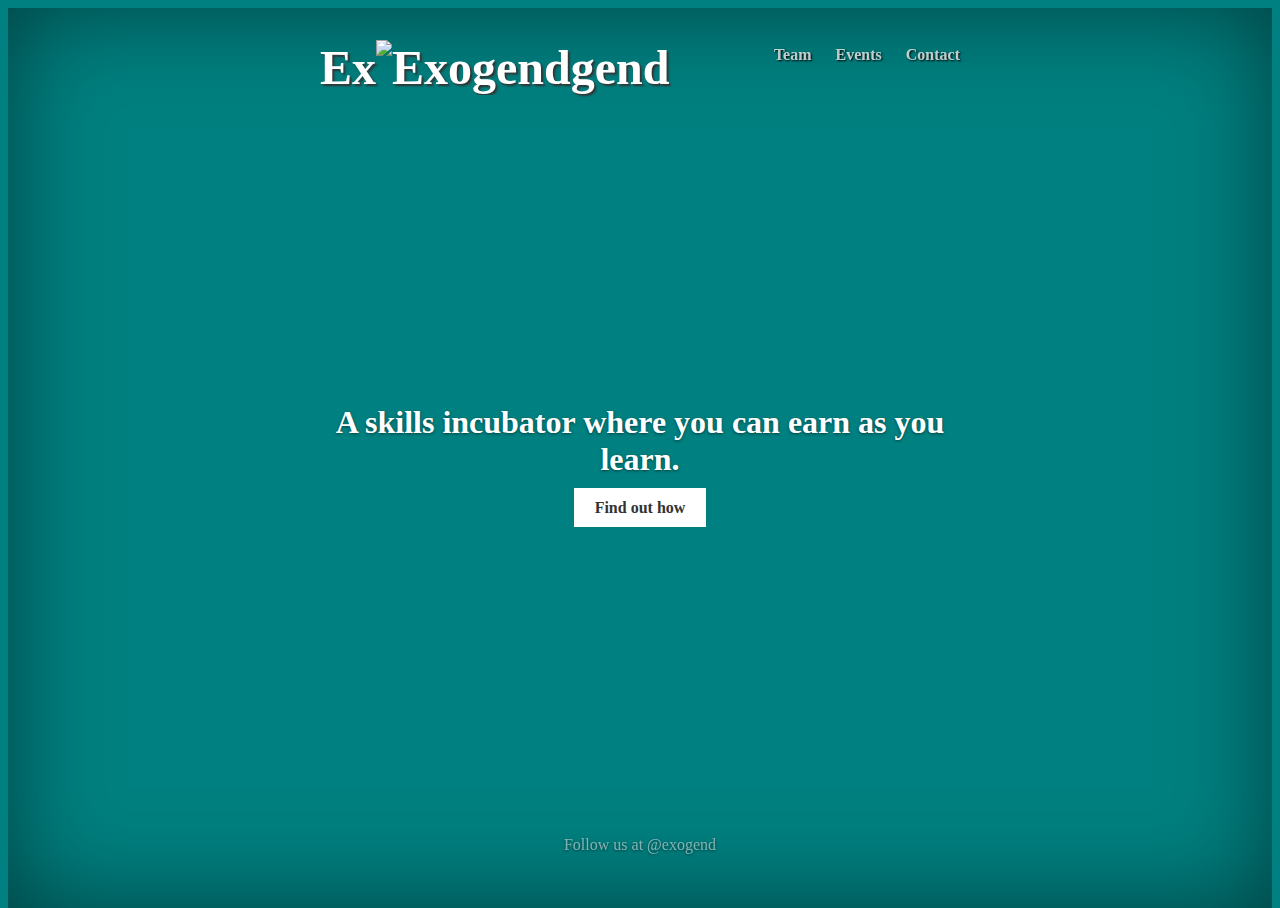
==== public/index.html @ 84beabef "Testing setup" ====
<!DOCTYPE html>
<html lang="en">
  <head>
    <meta charset="utf-8">
    <meta http-equiv="X-UA-Compatible" content="IE=edge">
    <meta name="viewport" content="width=device-width, initial-scale=1">
    <!-- The above 3 meta tags *must* come first in the head; any other head content must come *after* these tags -->
    <meta name="description" content="">
    <meta name="author" content="">
    <link rel="icon" href="/images/favicon-rb.png">

    <title>Cover Test</title>

    <!-- Bootstrap core CSS -->
    <link href="../../dist/css/bootstrap.min.css" rel="stylesheet">

    <!-- IE10 viewport hack for Surface/desktop Windows 8 bug -->
    <link href="../../assets/css/ie10-viewport-bug-workaround.css" rel="stylesheet">

    <!-- Custom styles for this template -->
    <link href="cover.css" rel="stylesheet">
    <!-- <link rel="stylesheet" href="carousel.css" media="screen" title="no title" charset="utf-8"> -->

    <!-- Just for debugging purposes. Don't actually copy these 2 lines! -->
    <!--[if lt IE 9]><script src="../../assets/js/ie8-responsive-file-warning.js"></script><![endif]-->
    <script src="../../assets/js/ie-emulation-modes-warning.js"></script>

    <!-- HTML5 shim and Respond.js for IE8 support of HTML5 elements and media queries -->
    <!--[if lt IE 9]>
      <script src="https://oss.maxcdn.com/html5shiv/3.7.3/html5shiv.min.js"></script>
      <script src="https://oss.maxcdn.com/respond/1.4.2/respond.min.js"></script>
    <![endif]-->
  </head>

  <body>

    <div class="site-wrapper">

      <div class="site-wrapper-inner">

        <div class="cover-container">

          <div class="masthead clearfix">
            <div class="inner">
              <nav>
                <h3 class="masthead-brand">
                  Ex<img class="logo" src="/images/Mobius.png" width="10%" alt="Exogend">gend
                  <!-- <img class="logo" src="/images/ExogendLogoWeb1.gif" width="30%" alt="Exogend"> -->
                </h3>
                <ul class="nav masthead-nav">
                  <li><a href="#">Team</a></li>
                  <li><a href="#">Events</a></li>
                  <li><a href="#">Contact</a></li>
                </ul>
              </nav>
            </div>
          </div>

          <div class="inner cover">
            <h1 class="cover-heading">A skills incubator where you can earn as you learn.</h1>
            <p class="lead"></p>
            <p class="lead">
              <a href="#" class="btn btn-lg btn-default">Find out how</a>
            </p>

          </div>

          <div class="mastfoot">
            <div class="inner">
              <p>Follow us at @exogend</p>
            </div>
          </div>

        </div>

      </div>

    </div>

    <!-- Bootstrap core JavaScript
    ================================================== -->
    <!-- Placed at the end of the document so the pages load faster -->
    <script src="https://ajax.googleapis.com/ajax/libs/jquery/1.12.4/jquery.min.js"></script>
    <script>window.jQuery || document.write('<script src="../../assets/js/vendor/jquery.min.js"><\/script>')</script>
    <script src="../../dist/js/bootstrap.min.js"></script>
    <!-- IE10 viewport hack for Surface/desktop Windows 8 bug -->
    <script src="../../assets/js/ie10-viewport-bug-workaround.js"></script>
  </body>
</html>
---- public/cover.css ----
/*
 * Globals
 */

/* Links */
a,
a:focus {
  text-decoration: none;
  text-shadow: 1px 1px 2px black; ;
  },
a:hover {
  color: #fff;
}

/* Custom default button */
.btn-default,
.btn-default:hover,
.btn-default:focus {
  color: #333;
  text-shadow: none; /* Prevent inheritance from `body` */
  background-color: #fff;
  border: 1px solid #fff;
}


/*
 * Base structure
 */

html,
body {
  height: 100%;
  background-color: teal;
}
body {
  color: #fff;
  text-align: center;
  text-shadow: 0 1px 3px rgba(0,0,0,.5);
}

/* Extra markup and styles for table-esque vertical and horizontal centering */
.site-wrapper {
  display: table;
  width: 100%;
  height: 100%; /* For at least Firefox */
  min-height: 100%;
  -webkit-box-shadow: inset 0 0 100px rgba(0,0,0,.5);
          box-shadow: inset 0 0 100px rgba(0,0,0,.5);
}
.site-wrapper-inner {
  display: table-cell;
  vertical-align: top;
}
.cover-container {
  margin-right: auto;
  margin-left: auto;
}

/* Padding for spacing */
.inner {
  padding: 30px;
}


/*
 * Header
 */
.masthead-brand {
  margin-top: 10px;
  margin-bottom: 10px;
  font-family: 'Bangers', cursive;
  font-size: 3rem;
  color: #fff;
  text-shadow: 2px 2px 2px #333;
}

.masthead-nav > li {
  display: inline-block;
}
.masthead-nav > li + li {
  margin-left: 20px;
}
.masthead-nav > li > a {
  padding-right: 0;
  padding-left: 0;
  font-size: 16px;
  font-weight: bold;
  color: #fff; /* IE8 proofing */
  color: rgba(255,255,255,.75);
  border-bottom: 2px solid transparent;
}
.masthead-nav > li > a:hover,
.masthead-nav > li > a:focus {
  background-color: transparent;
  border-bottom-color: #a9a9a9;
  border-bottom-color: rgba(255,255,255,.25);
}
.masthead-nav > .active > a,
.masthead-nav > .active > a:hover,
.masthead-nav > .active > a:focus {
  color: #fff;
  border-bottom-color: #fff;
}

@media (min-width: 768px) {
  .masthead-brand {
    float: left;
  }
  .masthead-nav {
    float: right;
  }
}


/*
 * Cover
 */

.cover {
  padding: 0 20px;
}
.cover .btn-lg {
  padding: 10px 20px;
  font-weight: bold;
}


/*
 * Footer
 */

.mastfoot {
  color: #999; /* IE8 proofing */
  color: rgba(255,255,255,.5);
}


/*
 * Affix and center
 */

@media (min-width: 768px) {
  /* Pull out the header and footer */
  .masthead {
    position: fixed;
    top: 0;
  }
  .mastfoot {
    position: fixed;
    bottom: 0;
  }
  /* Start the vertical centering */
  .site-wrapper-inner {
    vertical-align: middle;
  }
  /* Handle the widths */
  .masthead,
  .mastfoot,
  .cover-container {
    width: 100%; /* Must be percentage or pixels for horizontal alignment */
  }
}

@media (min-width: 992px) {
  .masthead,
  .mastfoot,
  .cover-container {
    width: 700px;
  }
}
---- public/carousel.css ----
/* GLOBAL STYLES
-------------------------------------------------- */
/* Padding below the footer and lighter body text */

body {
  padding-bottom: 40px;
  color: #5a5a5a;
}


/* CUSTOMIZE THE NAVBAR
-------------------------------------------------- */

/* Special class on .container surrounding .navbar, used for positioning it into place. */
.navbar-wrapper {
  position: absolute;
  top: 0;
  right: 0;
  left: 0;
  z-index: 20;
}

/* Flip around the padding for proper display in narrow viewports */
.navbar-wrapper > .container {
  padding-right: 0;
  padding-left: 0;
}
.navbar-wrapper .navbar {
  padding-right: 15px;
  padding-left: 15px;
}
.navbar-wrapper .navbar .container {
  width: auto;
}


/* CUSTOMIZE THE CAROUSEL
-------------------------------------------------- */

/* Carousel base class */
.carousel {
  height: 500px;
  margin-bottom: 60px;
}
/* Since positioning the image, we need to help out the caption */
.carousel-caption {
  z-index: 10;
}

/* Declare heights because of positioning of img element */
.carousel .item {
  height: 500px;
  background-color: #777;
}
.carousel-inner > .item > img {
  position: absolute;
  top: 0;
  left: 0;
  min-width: 100%;
  height: 500px;
}


/* MARKETING CONTENT
-------------------------------------------------- */

/* Center align the text within the three columns below the carousel */
.marketing .col-lg-4 {
  margin-bottom: 20px;
  text-align: center;
}
.marketing h2 {
  font-weight: normal;
}
.marketing .col-lg-4 p {
  margin-right: 10px;
  margin-left: 10px;
}


/* Featurettes
------------------------- */

.featurette-divider {
  margin: 80px 0; /* Space out the Bootstrap <hr> more */
}

/* Thin out the marketing headings */
.featurette-heading {
  font-weight: 300;
  line-height: 1;
  letter-spacing: -1px;
}


/* RESPONSIVE CSS
-------------------------------------------------- */

@media (min-width: 768px) {
  /* Navbar positioning foo */
  .navbar-wrapper {
    margin-top: 20px;
  }
  .navbar-wrapper .container {
    padding-right: 15px;
    padding-left: 15px;
  }
  .navbar-wrapper .navbar {
    padding-right: 0;
    padding-left: 0;
  }

  /* The navbar becomes detached from the top, so we round the corners */
  .navbar-wrapper .navbar {
    border-radius: 4px;
  }

  /* Bump up size of carousel content */
  .carousel-caption p {
    margin-bottom: 20px;
    font-size: 21px;
    line-height: 1.4;
  }

  .featurette-heading {
    font-size: 50px;
  }
}

@media (min-width: 992px) {
  .featurette-heading {
    margin-top: 120px;
  }
}
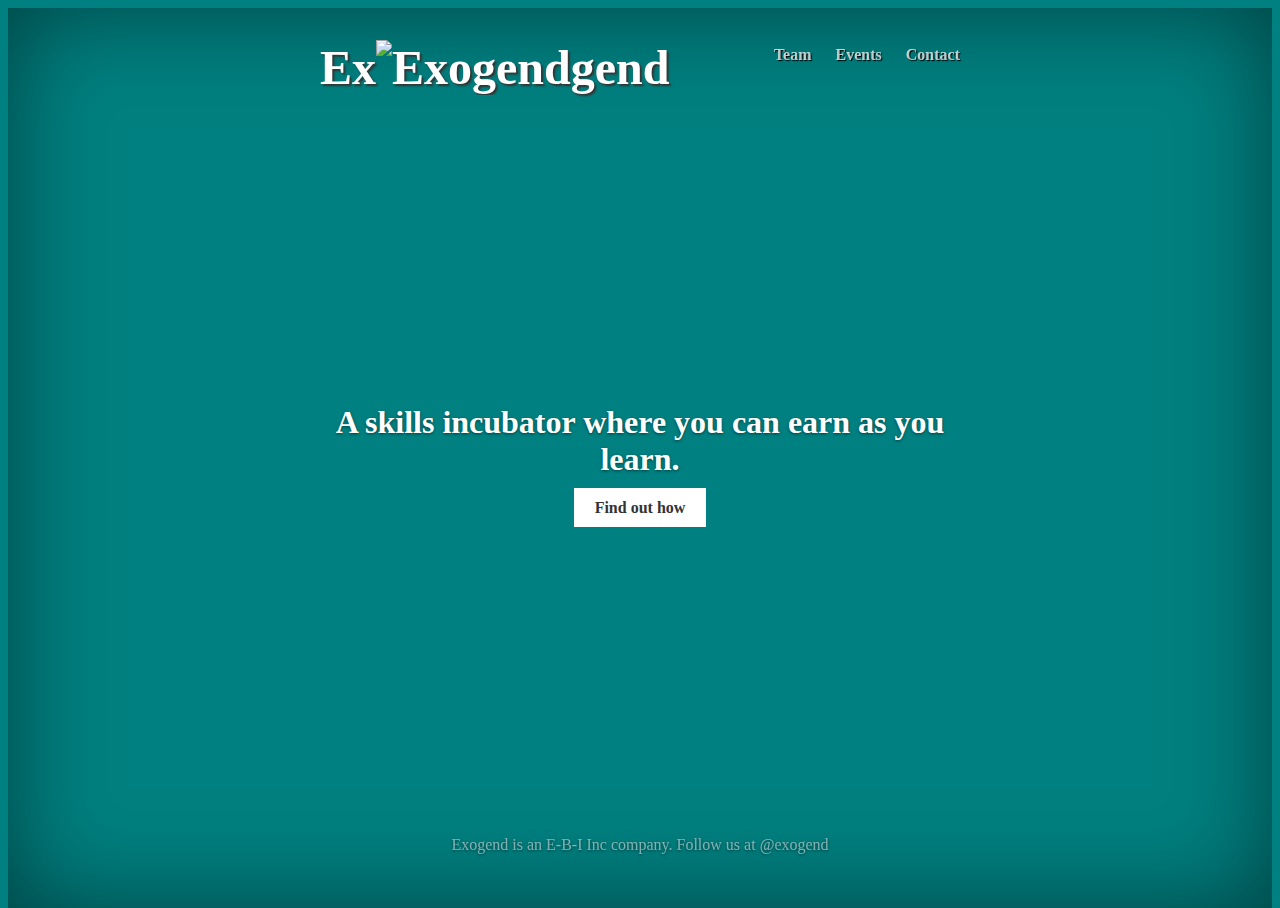
==== commit 609a6ab8: "Modified footer" ====
--- a/public/index.html
+++ b/public/index.html
@@ -67,7 +67,7 @@
 
           <div class="mastfoot">
             <div class="inner">
-              <p>Follow us at @exogend</p>
+              <p>Exogend is an E-B-I Inc company. Follow us at @exogend</p>
             </div>
           </div>
 
--- a/public/cover.css
+++ b/public/cover.css
@@ -6,7 +6,7 @@
 a,
 a:focus {
   text-decoration: none;
-  text-shadow: 1px 1px 2px black; ;
+  text-shadow: 1px 1px 1px black; ;
   },
 a:hover {
   color: #fff;
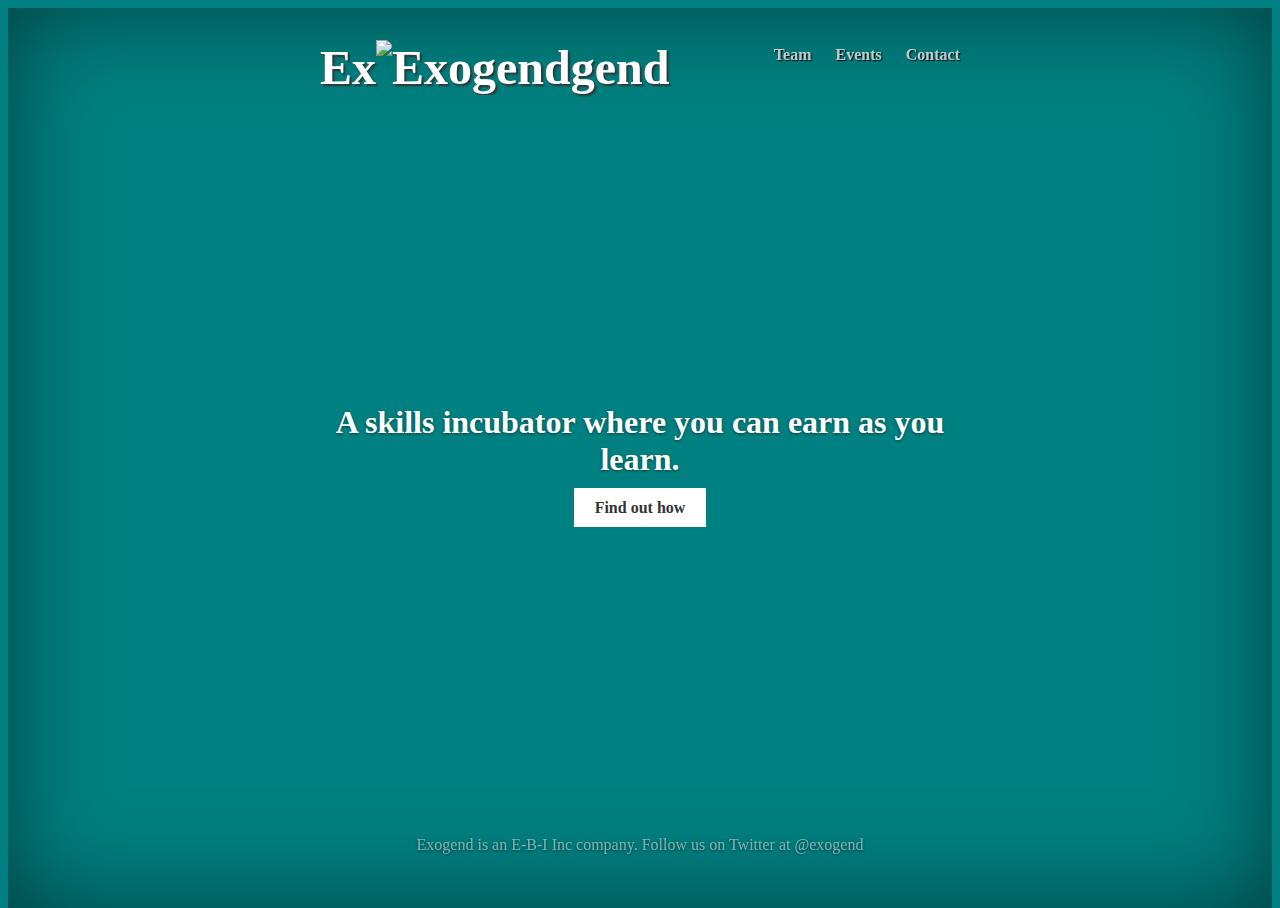
==== commit 65fac70b: "Changed footer" ====
--- a/public/index.html
+++ b/public/index.html
@@ -67,7 +67,7 @@
 
           <div class="mastfoot">
             <div class="inner">
-              <p>Exogend is an E-B-I Inc company. Follow us at @exogend</p>
+              <p>Exogend is an E-B-I Inc company. Follow us on Twitter at @exogend</p>
             </div>
           </div>
 
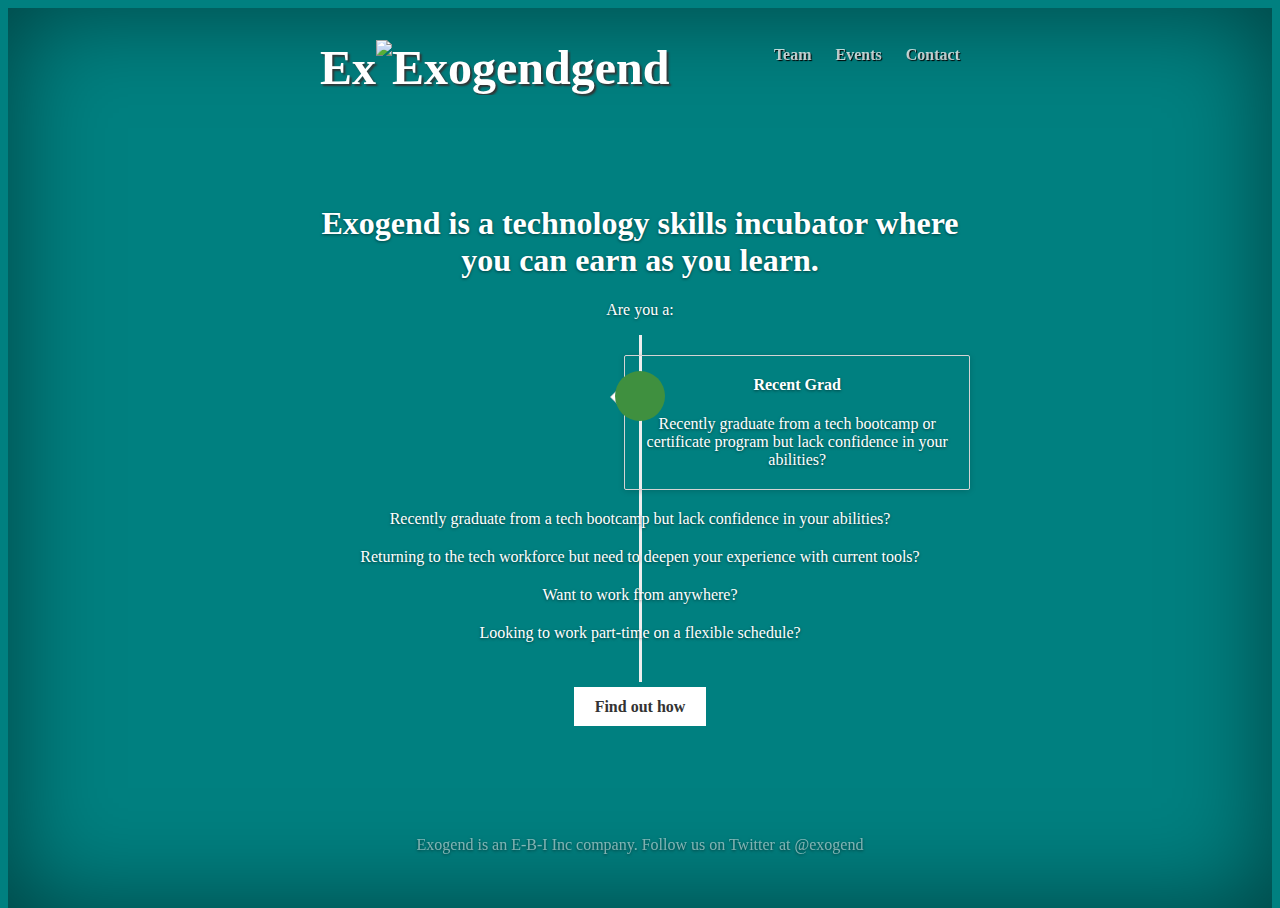
==== commit aff3764e: "Styling updates" ====
--- a/public/index.html
+++ b/public/index.html
@@ -57,8 +57,27 @@
           </div>
 
           <div class="inner cover">
-            <h1 class="cover-heading">A skills incubator where you can earn as you learn.</h1>
-            <p class="lead"></p>
+            <h1 class="cover-heading">Exogend is a technology skills incubator where you can earn as you learn.</h1>
+            <p class="lead">Are you a:
+              <ul class="timeline">
+                <li class="timeline-inverted">
+                  <div class="timeline-badge success"><i class="glyphicon glyphicon-thumbs-up"></i></div>
+                  <div class="timeline-panel">
+                    <div class="timeline-heading">
+                      <h4 class="timeline-title">Recent Grad</h4>
+                    </div>
+                    <div class="timeline-body">
+                      <p>Recently graduate from a tech bootcamp or certificate program but lack confidence in your abilities?</p>
+                    </div>
+                  </div>
+                </li>
+
+                  <li class="list-group-item"><i class="glyphicon glyphicon-check"></i>Recently graduate from a tech bootcamp but lack confidence in your abilities?</li>
+                 <li class="list-group-item"><i class="glyphicon glyphicon-check"></i>Returning to the tech workforce but need to deepen your experience with current tools?</li>
+                 <li class="list-group-item"><i class="glyphicon glyphicon-check"></i>Want to work from anywhere?</li>
+                 <li class="list-group-item"><i class="glyphicon glyphicon-check"></i>Looking to work part-time on a flexible schedule?</li>
+              </ul>
+            </p>
             <p class="lead">
               <a href="#" class="btn btn-lg btn-default">Find out how</a>
             </p>
--- a/public/cover.css
+++ b/public/cover.css
@@ -168,3 +168,151 @@
     width: 700px;
   }
 }
+
+.timeline {
+  list-style: none;
+  padding: 20px 0 20px;
+  position: relative;
+}
+
+.timeline:before {
+  top: 0;
+  bottom: 0;
+  position: absolute;
+  content: " ";
+  width: 3px;
+  background-color: #eeeeee;
+  left: 50%;
+  margin-left: -1.5px;
+}
+
+.timeline > li {
+  margin-bottom: 20px;
+  position: relative;
+}
+
+.timeline > li:before,
+.timeline > li:after {
+  content: " ";
+  display: table;
+}
+
+.timeline > li:after {
+  clear: both;
+}
+
+.timeline > li:before,
+.timeline > li:after {
+  content: " ";
+  display: table;
+}
+
+.timeline > li:after {
+  clear: both;
+}
+
+.timeline > li > .timeline-panel {
+  width: 46%;
+  float: left;
+  border: 1px solid #d4d4d4;
+  border-radius: 2px;
+  padding: 20px;
+  position: relative;
+  -webkit-box-shadow: 0 1px 6px rgba(0, 0, 0, 0.175);
+  box-shadow: 0 1px 6px rgba(0, 0, 0, 0.175);
+}
+
+.timeline > li > .timeline-panel:before {
+  position: absolute;
+  top: 26px;
+  right: -15px;
+  display: inline-block;
+  border-top: 15px solid transparent;
+  border-left: 15px solid #ccc;
+  border-right: 0 solid #ccc;
+  border-bottom: 15px solid transparent;
+  content: " ";
+}
+
+.timeline > li > .timeline-panel:after {
+  position: absolute;
+  top: 27px;
+  right: -14px;
+  display: inline-block;
+  border-top: 14px solid transparent;
+  border-left: 14px solid #fff;
+  border-right: 0 solid #fff;
+  border-bottom: 14px solid transparent;
+  content: " ";
+}
+
+.timeline > li > .timeline-badge {
+  color: #fff;
+  width: 50px;
+  height: 50px;
+  line-height: 50px;
+  font-size: 1.4em;
+  text-align: center;
+  position: absolute;
+  top: 16px;
+  left: 50%;
+  margin-left: -25px;
+  background-color: #999999;
+  z-index: 100;
+  border-top-right-radius: 50%;
+  border-top-left-radius: 50%;
+  border-bottom-right-radius: 50%;
+  border-bottom-left-radius: 50%;
+}
+
+.timeline > li.timeline-inverted > .timeline-panel {
+  float: right;
+}
+
+.timeline > li.timeline-inverted > .timeline-panel:before {
+  border-left-width: 0;
+  border-right-width: 15px;
+  left: -15px;
+  right: auto;
+}
+
+.timeline > li.timeline-inverted > .timeline-panel:after {
+  border-left-width: 0;
+  border-right-width: 14px;
+  left: -14px;
+  right: auto;
+}
+
+.timeline-badge.primary {
+  background-color: #2e6da4 !important;
+}
+
+.timeline-badge.success {
+  background-color: #3f903f !important;
+}
+
+.timeline-badge.warning {
+  background-color: #f0ad4e !important;
+}
+
+.timeline-badge.danger {
+  background-color: #d9534f !important;
+}
+
+.timeline-badge.info {
+  background-color: #5bc0de !important;
+}
+
+.timeline-title {
+  margin-top: 0;
+  color: inherit;
+}
+
+.timeline-body > p,
+.timeline-body > ul {
+  margin-bottom: 0;
+}
+
+.timeline-body > p + p {
+  margin-top: 5px;
+}
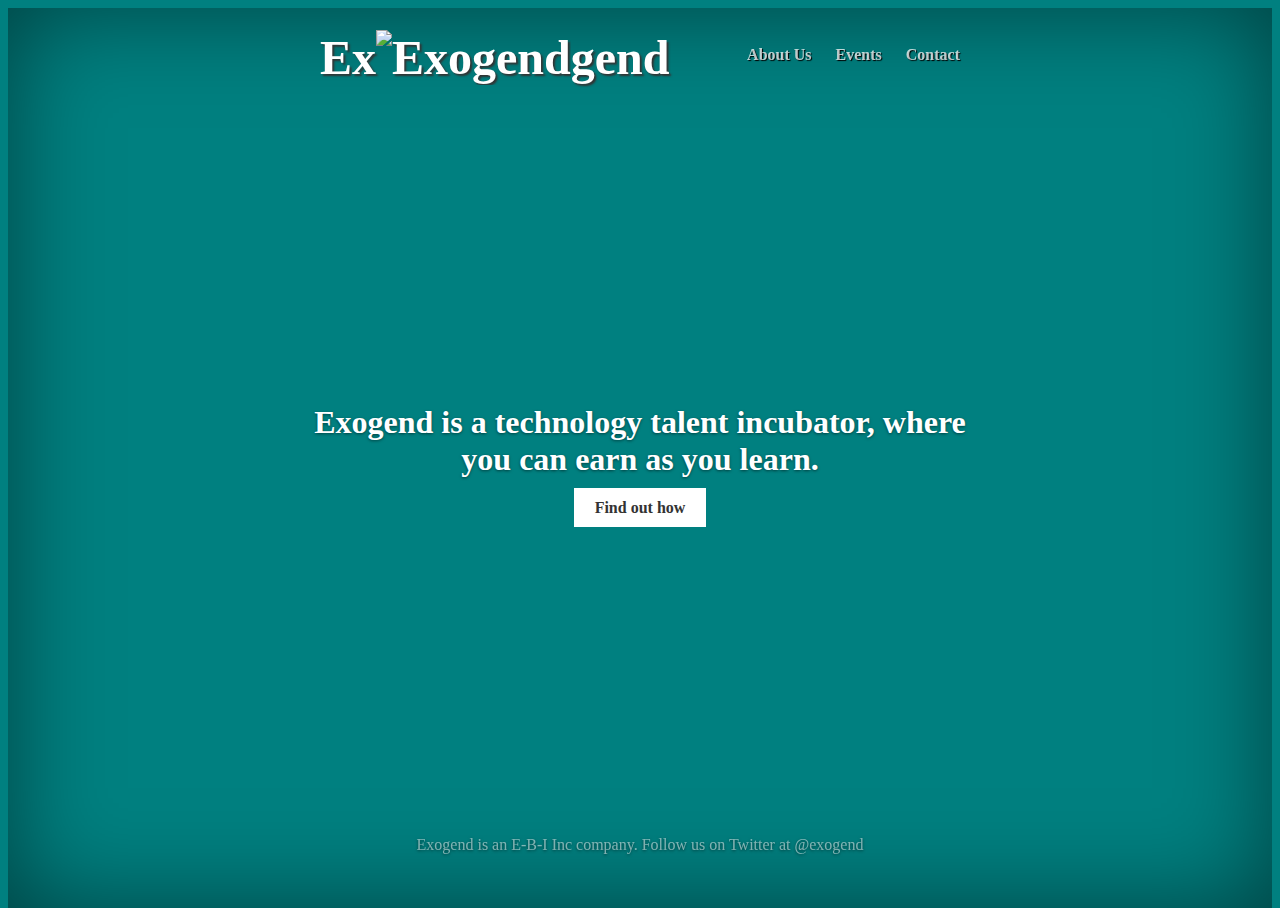
==== commit b4bfa8f6: "Content updates" ====
--- a/public/index.html
+++ b/public/index.html
@@ -48,7 +48,7 @@
                   <!-- <img class="logo" src="/images/ExogendLogoWeb1.gif" width="30%" alt="Exogend"> -->
                 </h3>
                 <ul class="nav masthead-nav">
-                  <li><a href="#">Team</a></li>
+                  <li><a href="#">About Us</a></li>
                   <li><a href="#">Events</a></li>
                   <li><a href="#">Contact</a></li>
                 </ul>
@@ -57,27 +57,7 @@
           </div>
 
           <div class="inner cover">
-            <h1 class="cover-heading">Exogend is a technology skills incubator where you can earn as you learn.</h1>
-            <p class="lead">Are you a:
-              <ul class="timeline">
-                <li class="timeline-inverted">
-                  <div class="timeline-badge success"><i class="glyphicon glyphicon-thumbs-up"></i></div>
-                  <div class="timeline-panel">
-                    <div class="timeline-heading">
-                      <h4 class="timeline-title">Recent Grad</h4>
-                    </div>
-                    <div class="timeline-body">
-                      <p>Recently graduate from a tech bootcamp or certificate program but lack confidence in your abilities?</p>
-                    </div>
-                  </div>
-                </li>
-
-                  <li class="list-group-item"><i class="glyphicon glyphicon-check"></i>Recently graduate from a tech bootcamp but lack confidence in your abilities?</li>
-                 <li class="list-group-item"><i class="glyphicon glyphicon-check"></i>Returning to the tech workforce but need to deepen your experience with current tools?</li>
-                 <li class="list-group-item"><i class="glyphicon glyphicon-check"></i>Want to work from anywhere?</li>
-                 <li class="list-group-item"><i class="glyphicon glyphicon-check"></i>Looking to work part-time on a flexible schedule?</li>
-              </ul>
-            </p>
+            <h1 class="cover-heading">Exogend is a technology talent incubator, where you can earn as you learn.</h1>
             <p class="lead">
               <a href="#" class="btn btn-lg btn-default">Find out how</a>
             </p>
--- a/public/cover.css
+++ b/public/cover.css
@@ -66,7 +66,7 @@
  * Header
  */
 .masthead-brand {
-  margin-top: 10px;
+  margin-top: 0px;
   margin-bottom: 10px;
   font-family: 'Bangers', cursive;
   font-size: 3rem;
@@ -168,151 +168,3 @@
     width: 700px;
   }
 }
-
-.timeline {
-  list-style: none;
-  padding: 20px 0 20px;
-  position: relative;
-}
-
-.timeline:before {
-  top: 0;
-  bottom: 0;
-  position: absolute;
-  content: " ";
-  width: 3px;
-  background-color: #eeeeee;
-  left: 50%;
-  margin-left: -1.5px;
-}
-
-.timeline > li {
-  margin-bottom: 20px;
-  position: relative;
-}
-
-.timeline > li:before,
-.timeline > li:after {
-  content: " ";
-  display: table;
-}
-
-.timeline > li:after {
-  clear: both;
-}
-
-.timeline > li:before,
-.timeline > li:after {
-  content: " ";
-  display: table;
-}
-
-.timeline > li:after {
-  clear: both;
-}
-
-.timeline > li > .timeline-panel {
-  width: 46%;
-  float: left;
-  border: 1px solid #d4d4d4;
-  border-radius: 2px;
-  padding: 20px;
-  position: relative;
-  -webkit-box-shadow: 0 1px 6px rgba(0, 0, 0, 0.175);
-  box-shadow: 0 1px 6px rgba(0, 0, 0, 0.175);
-}
-
-.timeline > li > .timeline-panel:before {
-  position: absolute;
-  top: 26px;
-  right: -15px;
-  display: inline-block;
-  border-top: 15px solid transparent;
-  border-left: 15px solid #ccc;
-  border-right: 0 solid #ccc;
-  border-bottom: 15px solid transparent;
-  content: " ";
-}
-
-.timeline > li > .timeline-panel:after {
-  position: absolute;
-  top: 27px;
-  right: -14px;
-  display: inline-block;
-  border-top: 14px solid transparent;
-  border-left: 14px solid #fff;
-  border-right: 0 solid #fff;
-  border-bottom: 14px solid transparent;
-  content: " ";
-}
-
-.timeline > li > .timeline-badge {
-  color: #fff;
-  width: 50px;
-  height: 50px;
-  line-height: 50px;
-  font-size: 1.4em;
-  text-align: center;
-  position: absolute;
-  top: 16px;
-  left: 50%;
-  margin-left: -25px;
-  background-color: #999999;
-  z-index: 100;
-  border-top-right-radius: 50%;
-  border-top-left-radius: 50%;
-  border-bottom-right-radius: 50%;
-  border-bottom-left-radius: 50%;
-}
-
-.timeline > li.timeline-inverted > .timeline-panel {
-  float: right;
-}
-
-.timeline > li.timeline-inverted > .timeline-panel:before {
-  border-left-width: 0;
-  border-right-width: 15px;
-  left: -15px;
-  right: auto;
-}
-
-.timeline > li.timeline-inverted > .timeline-panel:after {
-  border-left-width: 0;
-  border-right-width: 14px;
-  left: -14px;
-  right: auto;
-}
-
-.timeline-badge.primary {
-  background-color: #2e6da4 !important;
-}
-
-.timeline-badge.success {
-  background-color: #3f903f !important;
-}
-
-.timeline-badge.warning {
-  background-color: #f0ad4e !important;
-}
-
-.timeline-badge.danger {
-  background-color: #d9534f !important;
-}
-
-.timeline-badge.info {
-  background-color: #5bc0de !important;
-}
-
-.timeline-title {
-  margin-top: 0;
-  color: inherit;
-}
-
-.timeline-body > p,
-.timeline-body > ul {
-  margin-bottom: 0;
-}
-
-.timeline-body > p + p {
-  margin-top: 5px;
-}
